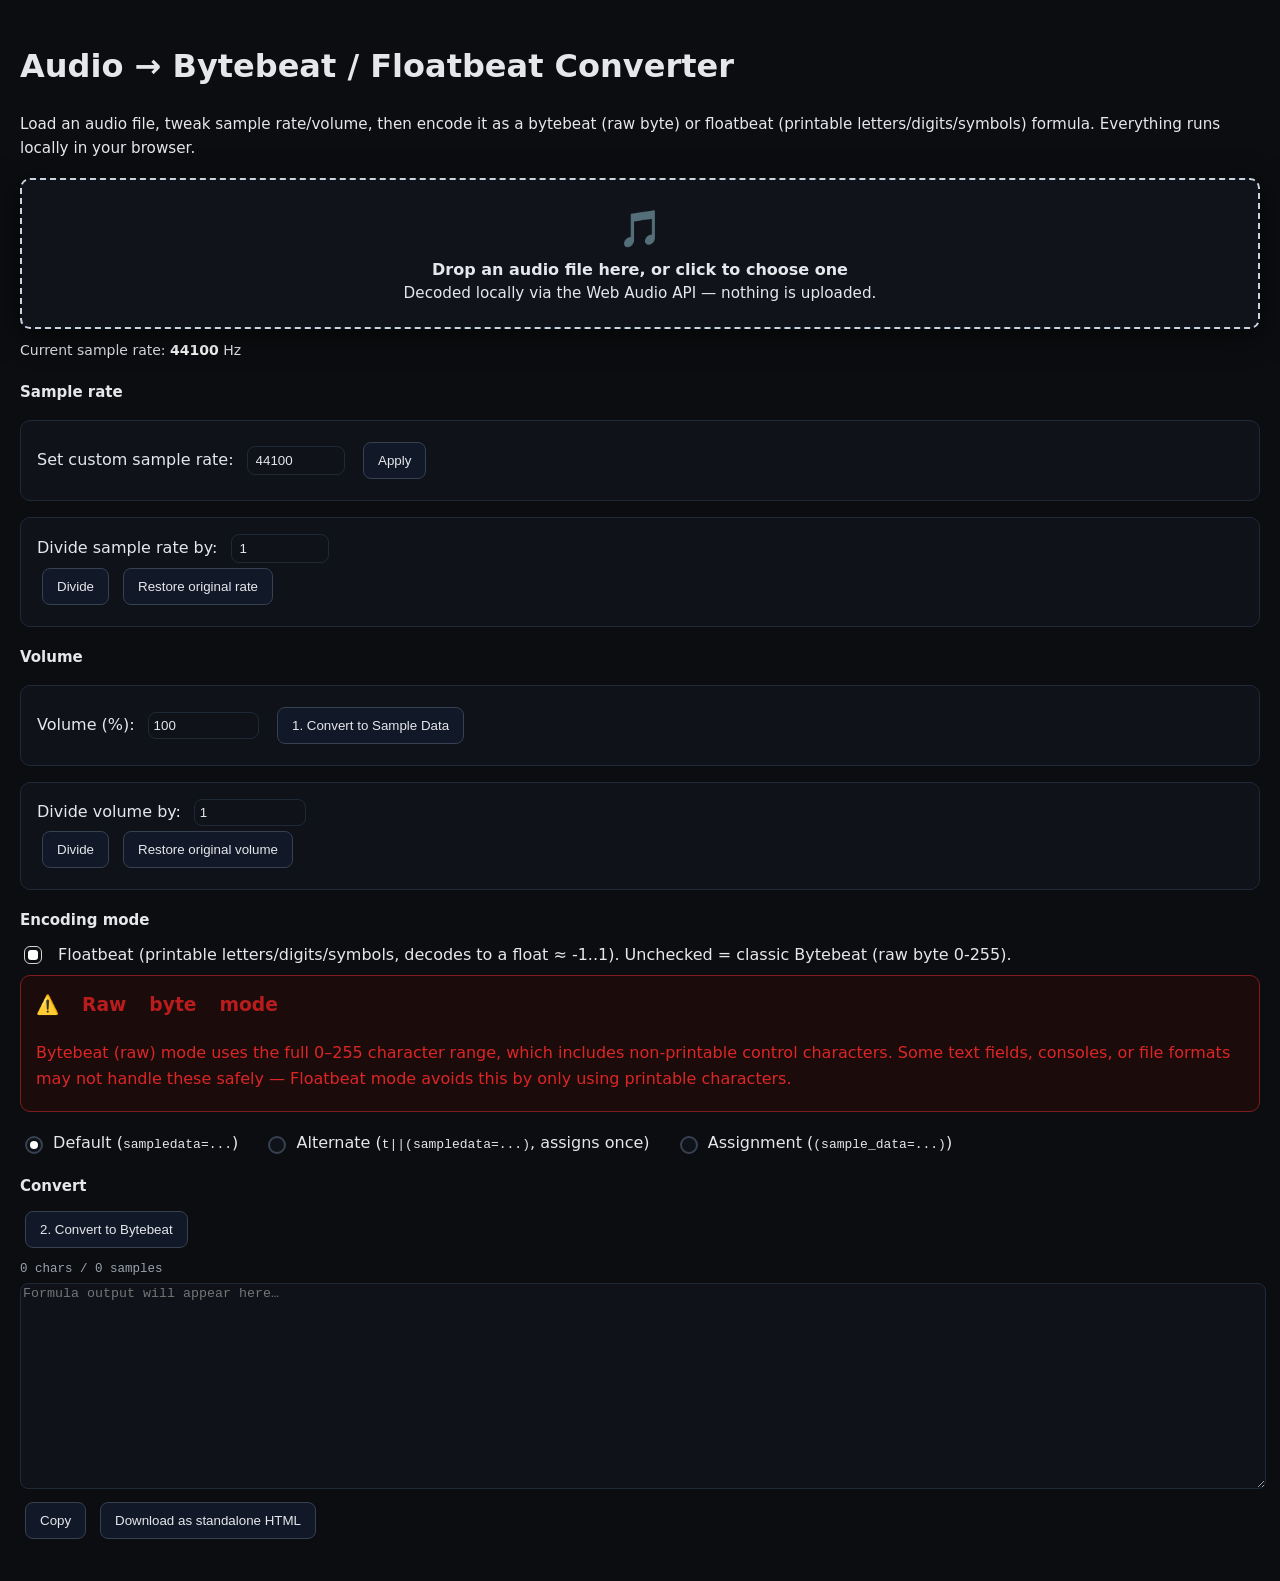
==== files/index.html @ 2b8a326b "Add files via upload" ====
<!DOCTYPE html>
<html lang="en">
<head>
<meta charset="UTF-8">
<meta name="viewport" content="width=device-width, initial-scale=1.0">
<title>Audio → Bytebeat / Floatbeat Converter</title>
<link rel="stylesheet" href="base.css">
<link rel="stylesheet" href="components.css">
<link rel="stylesheet" href="animations.css">
</head>
<body>

  <div id="toastContainer" aria-live="polite"></div>

  <h1>Audio → Bytebeat / Floatbeat Converter</h1>
  <p class="note">Load an audio file, tweak sample rate/volume, then encode it as a bytebeat (raw byte) or floatbeat (printable letters/digits/symbols) formula. Everything runs locally in your browser.</p>

  <!-- Drop zone -->
  <div class="drop-zone" id="dropZone">
    <div id="dropSpinner" class="upload-spinner" style="display:none;">
      <svg width="28" height="28" viewBox="0 0 28 28" fill="none">
        <circle cx="14" cy="14" r="11" stroke="currentColor" stroke-width="3" stroke-linecap="round" stroke-dasharray="52 17"/>
      </svg>
    </div>
    <div class="upload-icon">🎵</div>
    <div class="drop-title"><strong>Drop an audio file here, or click to choose one</strong></div>
    <div class="drop-sub note">Decoded locally via the Web Audio API — nothing is uploaded.</div>
    <input type="file" id="audioFile" accept="audio/*" style="display:none;">
  </div>

  <p class="rate-display">Current sample rate: <strong><span id="currentRate">44100</span></strong> Hz</p>

  <!-- Sample rate controls -->
  <section class="panel-block">
    <h2>Sample rate</h2>
    <div class="size-controls">
      <label>Set custom sample rate:
        <input type="number" id="customSampleRate" min="1" value="44100">
      </label>
      <button id="setCustomSampleRateBtn">Apply</button>
    </div>
    <div class="size-controls">
      <label>Divide sample rate by:
        <input type="number" id="sampleRateDivider" min="1" value="1">
      </label>
      <div class="btn-group">
        <button id="divideSampleRateBtn">Divide</button>
        <button id="undoDivideSampleRateBtn">Restore original rate</button>
      </div>
    </div>
  </section>

  <!-- Volume controls -->
  <section class="panel-block">
    <h2>Volume</h2>
    <div class="size-controls">
      <label>Volume (%):
        <input type="number" id="volume" min="0" value="100">
      </label>
      <button id="convertToSampleData">1. Convert to Sample Data</button>
    </div>
    <div class="size-controls">
      <label>Divide volume by:
        <input type="number" id="volumeDividerValue" min="1" value="1">
      </label>
      <div class="btn-group">
        <button id="divideVolumeBtn">Divide</button>
        <button id="undoDivideVolumeBtn">Restore original volume</button>
      </div>
    </div>
  </section>

  <!-- Mode + format -->
  <section class="panel-block">
    <h2>Encoding mode</h2>
    <div class="checkbox-wrapper">
      <label>
        <input type="checkbox" id="enableFloat" checked>
        Floatbeat (printable letters/digits/symbols, decodes to a float ≈ -1..1). Unchecked = classic Bytebeat (raw byte 0-255).
      </label>
    </div>
    <div class="danger-zone">
      <h3>⚠ Raw byte mode</h3>
      <p>Bytebeat (raw) mode uses the full 0–255 character range, which includes non-printable control characters. Some text fields, consoles, or file formats may not handle these safely — Floatbeat mode avoids this by only using printable characters.</p>
      <p class="danger-text" id="dangerText">You've disabled Floatbeat mode — the output string will contain non-printable control characters.</p>
    </div>

    <div class="format-select">
      <label><input type="radio" name="format" value="default" checked> Default (<code>sampledata=...</code>)</label>
      <label><input type="radio" name="format" value="alternate"> Alternate (<code>t||(sampledata=...)</code>, assigns once)</label>
      <label><input type="radio" name="format" value="assignment"> Assignment (<code>(sample_data=...)</code>)</label>
    </div>
  </section>

  <!-- Convert + output -->
  <section class="panel-block">
    <h2>Convert</h2>
    <button id="convertToBytebeat">2. Convert to Bytebeat</button>
    <span class="output-count" id="outputCount">0 chars / 0 samples</span>
    <textarea id="output" readonly placeholder="Formula output will appear here…"></textarea>
    <div class="btn-group">
      <button id="copyBytebeat">Copy</button>
      <button id="downloadBytebeat">Download as standalone HTML</button>
    </div>
  </section>

  <script type="module" src="main.js"></script>
</body>
</html>
---- files/base.css ----
:root { --glow-color: 255,255,255; }

html, body {
  margin: 0;
  padding: 0;
}

body {
  font-family: "Noto Sans", system-ui, -apple-system, Segoe UI, Roboto, "Helvetica Neue", Arial, "Space Mono", monospace;
  background: #0b0d10;
  color: #e5e7eb;
  line-height: 1.6;
  padding: 20px;
}

h1, h2, h3, p, label { color: #e5e7eb; }

button {
  background: #111827;
  color: #e5e7eb;
  border: 1px solid #374151;
  padding: 10px 14px;
  margin: 5px;
  cursor: pointer;
  border-radius: 8px;
  will-change: transform, background-color;
  transition: background 160ms cubic-bezier(.2,.9,.2,1), color 140ms, transform 100ms;
}
button:hover { background: #f3f4f6; color: #0b0d10; transform: translateY(-3px); }
button:active { transform: translateY(1px) scale(0.995); }

textarea {
  width: 100%;
  height: 200px;
  background: #0f1319;
  color: #e5e7eb;
  border: 1px solid #1f2937;
  border-radius: 8px;
  transition: box-shadow 150ms ease, border-color 150ms ease;
}

input[type="number"] {
  background: #0f1319;
  color: #e5e7eb;
  border: 1px solid #1f2937;
  padding: 6px 8px;
  width: 80px;
  border-radius: 8px;
}

button, input, textarea { outline: none; }
button:focus-visible, input:focus-visible, textarea:focus-visible {
  box-shadow: 0 0 0 3px rgba(255,255,255,0.08);
  border-color: #d1d5db;
}

.note { color: #e5e7eb; font-size: 0.95rem; }

#waveform {
  width: 100%;
  height: 200px;
  background: #ffffff;
  border: 1px solid #e5e7eb;
  border-radius: 8px;
}

#sampleRate, #volumeControl, #volumeDivider { color: #e5e7eb; margin: 10px 0; font-size: 14px; }

#sampleRateDivider, #customSampleRate {
  background: #0f1319;
  color: #e5e7eb;
  border: 1px solid #1f2937;
  padding: 6px 8px;
  width: 80px;
  border-radius: 8px;
}
---- files/components.css ----
.drop-zone {
  border: 2px dashed #cbd5e1;
  padding: 20px;
  text-align: center;
  margin: 10px 0;
  background: #0f1319;
  border-radius: 10px;
  transition: border-color 160ms ease, background 160ms ease, box-shadow 160ms ease, transform 160ms ease;
  animation: pulse-soft 3.2s ease-in-out infinite;
  background-image: linear-gradient(90deg, rgba(255,255,255,0.002) 0%, rgba(255,255,255,0.004) 50%, rgba(255,255,255,0.002) 100%);
  background-size: 200% 100%;
  background-position: 0% 0%;
  cursor: pointer;
  box-shadow: 0 6px 30px rgba(0,0,0,0.65), 0 0 0 rgba(37,99,235,0);
  position: relative;
}
.drop-zone:hover {
  transform: translateY(-6px);
  box-shadow: 0 20px 40px rgba(0,0,0,0.45);
  background-position: 50% 50%;
  border-color: #d1d5db;
}
.drop-zone.dragover {
  background: #0f172a;
  border-color: #c7c7c7;
  box-shadow: 0 20px 40px rgba(0,0,0,0.45);
  transform: translateY(-6px) scale(1.01);
  animation: none;
}
.drop-zone.uploading,
.drop-zone.dragover {
  box-shadow: 0 18px 60px rgba(0,0,0,0.6), 0 0 34px rgba(255,255,255,0.03) inset, 0 0 26px rgba(255,255,255,0.02);
  outline: 0;
}
.drop-zone.uploading { 
  background: linear-gradient(90deg, rgba(255,255,255,0.01), rgba(255,255,255,0.02)); 
  border-color: #d1d5db; 
  transform: translateY(-2px) scale(1.005); 
}
.drop-zone.uploading .drop-title { 
  color: #d1d5db; 
}
.drop-zone.uploading .drop-sub { 
  color: #f3f4f6; 
}
.drop-zone.uploading::after {
  content: "";
  position: absolute;
  inset: 0;
  border-radius: 10px;
  pointer-events: none;
  box-shadow: 0 0 30px rgba(255,255,255,0.02), 0 0 50px rgba(255,255,255,0.01);
  animation: glow-pulse 1.6s ease-in-out infinite;
  mix-blend-mode: screen;
}
.drop-zone.upload-complete { 
  animation: flash-complete 700ms ease both; 
}

.upload-icon {
  display: inline-block;
  font-size: 36px;
  transition: transform 280ms cubic-bezier(.2,.9,.2,1), text-shadow 280ms, filter 280ms;
  will-change: transform, text-shadow;
  text-shadow: 0 0 0 rgba(255,255,255,0);
}
.drop-zone:hover .upload-icon,
.drop-zone.dragover .upload-icon,
.drop-zone.uploading .upload-icon {
  transform: translateY(-6px) scale(1.06);
  text-shadow: 0 6px 22px rgba(255,255,255,0.04);
  filter: drop-shadow(0 10px 24px rgba(0,0,0,0.6));
}

.mode-select, .size-controls {
  margin: 1rem 0;
  padding: 1rem;
  background: #0f1319;
  color: #e5e7eb;
  border: 1px solid #1f2937;
  border-radius: 10px;
}
.mode-select label { 
  margin-right: 20px; 
  cursor: pointer; 
}
.size-controls input[type="number"] { 
  width: 100px; 
  padding: 0.3rem; 
  margin: 0 0.5rem; 
}

.mode-select input[type="radio"], .format-select input[type="radio"] {
  appearance: none; 
  width: 18px; 
  height: 18px; 
  border: 2px solid #374151;
  border-radius: 50%; 
  display: inline-grid; 
  place-content: center; 
  background: #0f1319;
  vertical-align: middle; 
  margin-right: 8px;
}
.mode-select input[type="radio"]::before, .format-select input[type="radio"]::before {
  content: ""; 
  width: 8px; 
  height: 8px; 
  border-radius: 50%; 
  background: #ffffff;
  transform: scale(0); 
  transition: transform 120ms;
}
.mode-select input[type="radio"]:checked::before,
.format-select input[type="radio"]:checked::before { 
  transform: scale(1); 
}
.mode-select label, .format-select label, .checkbox-wrapper label { 
  cursor: pointer; 
}

.checkbox-wrapper { 
  margin: 10px 0; 
  color: #e5e7eb; 
}
.checkbox-wrapper label { 
  display: inline-flex; 
  align-items: center; 
  gap: 8px; 
  cursor: pointer; 
}
.checkbox-wrapper input[type="checkbox"] {
  appearance: none; 
  width: 18px; 
  height: 18px; 
  margin-right: 8px; 
  border: 1.5px solid #374151;
  border-radius: 6px; 
  background: #0f1319; 
  display: inline-grid; 
  place-content: center; 
  vertical-align: middle;
  transition: border-color 120ms ease, background 120ms ease, transform 80ms ease, box-shadow 120ms ease;
}
.checkbox-wrapper input[type="checkbox"]::before {
  content: ""; 
  width: 10px; 
  height: 10px; 
  transform: scale(0); 
  border-radius: 3px; 
  background: #ffffff;
  transition: transform 120ms ease, opacity 120ms ease; 
  opacity: 0;
}
.checkbox-wrapper input[type="checkbox"]:checked {
  border-color: #d1d5db;
  background: linear-gradient(180deg, #0b0b0b, #0b0b0b);
  box-shadow: 0 4px 10px rgba(255,255,255,0.04) inset;
}
.checkbox-wrapper input[type="checkbox"]:checked::before { 
  transform: scale(1); 
  opacity: 1; 
}
.checkbox-wrapper input[type="checkbox"]:active { 
  transform: scale(0.94); 
}
.checkbox-wrapper input[type="checkbox"]:focus-visible {
  box-shadow: 0 0 0 3px rgba(255,255,255,0.08);
  border-color: #d1d5db;
}

.format-select { 
  margin-top: 1rem; 
  color: #e5e7eb; 
}
.format-select label { 
  display: inline-block; 
  margin-right: 20px; 
  cursor: pointer; 
}
.format-select input[type="radio"] { 
  margin-right: 5px; 
}

.danger-zone {
  border: 1px solid #7f1d1d;
  background: #1b0b0b;
  padding: 15px;
  margin: 10px 0;
  border-radius: 10px;
  animation: float-up 900ms ease both;
}
.danger-zone h3 { 
  color: #b91c1c; 
  margin-top: 0; 
}
.danger-zone p { 
  color: #dc2626; 
  margin-bottom: 5px; 
}
.danger-text { 
  color: #b00020; 
  display: none; 
  margin-top: 5px; 
  font-weight: 700; 
}
.danger-zone h3, .danger-text {
  font-family: "Noto Sans", "Apple Color Emoji", "Segoe UI Emoji", "Noto Color Emoji", system-ui, -apple-system, "Segoe UI", Roboto, "Helvetica Neue", Arial, "Space Mono", monospace;
}

#toastContainer {
  position: fixed; 
  top: 16px; 
  right: 16px; 
  z-index: 10000;
  display: flex; 
  flex-direction: column; 
  gap: 10px;
}
.toast {
  background: #0b0b0b; 
  color: #e5e7eb; 
  border: 1px solid #343434;
  padding: 10px 14px; 
  border-radius: 10px; 
  box-shadow: 0 10px 30px rgba(0,0,0,0.3);
  transform: translateY(-8px); 
  opacity: 0; 
  transition: opacity 180ms ease, transform 180ms ease;
  transform-origin: top right; 
  animation: toast-slide 220ms cubic-bezier(.2,.9,.2,1) both;
  box-shadow: 0 10px 30px rgba(0,0,0,0.45), 0 0 24px rgba(255,255,255,0.02) inset;
}
.toast.show { 
  transform: translateY(0); 
  opacity: 1; 
}
.toast.success { 
  border-color: #16a34a; 
}
.toast.error { 
  border-color: #ef4444; 
}

.note { 
  animation: float-up 900ms ease both; 
}

.output-count {
  display: block;
  font-size: 12.5px;
  color: #9ca3af;
  margin: 6px 0 4px;
  font-family: "Space Mono", monospace;
}

.btn-group {
  display: flex;
  flex-wrap: wrap;
  gap: 4px;
  align-items: center;
}

.rate-display {
  color: #e5e7eb;
  font-size: 14px;
  margin: 8px 0;
}
.rate-display strong {
  color: #ffffff;
}

section.panel-block {
  margin: 18px 0;
}
section.panel-block > h2 {
  font-size: 15px;
  margin: 0 0 8px;
  color: #e5e7eb;
}
---- files/animations.css ----
@keyframes glow-pulse {
  0% { box-shadow: 0 0 6px rgba(var(--glow-color),0.02), 0 0 0 rgba(var(--glow-color),0); transform: scale(1); }
  40% { box-shadow: 0 0 22px rgba(var(--glow-color),0.06), 0 0 48px rgba(var(--glow-color),0.03); transform: scale(1.01); }
  100% { box-shadow: 0 0 6px rgba(var(--glow-color),0.02), 0 0 0 rgba(var(--glow-color),0); transform: scale(1); }
}

@keyframes pulse-soft {
  0% { box-shadow: 0 0 0 0 rgba(255,255,255,0); }
  70% { box-shadow: 0 8px 30px -12px rgba(255,255,255,0.04); }
  100% { box-shadow: 0 0 0 0 rgba(255,255,255,0); }
}

@keyframes float-up {
  0% { transform: translateY(0); opacity: 0; }
  50% { transform: translateY(-6px); opacity: 1; }
  100% { transform: translateY(-2px); opacity: 1; }
}

@keyframes toast-slide {
  0% { transform: translateY(-12px) scale(.98); opacity: 0; filter: blur(2px); }
  100% { transform: translateY(0) scale(1); opacity: 1; filter: none; }
}

@keyframes shimmer {
  0% { background-position: -200% 0; }
  100% { background-position: 200% 0; }
}

.page-shimmer {
  background-image: linear-gradient(120deg, rgba(255,255,255,0) 0%, rgba(255,255,255,0.03) 50%, rgba(255,255,255,0) 100%);
  background-size: 200% 100%;
  animation: shimmer 1.2s linear both;
}

.upload-spinner { display: inline-grid; place-items: center; color: #e5e7eb; }
.upload-spinner svg { transform-origin: center; animation: spin 700ms linear infinite; filter: drop-shadow(0 8px 22px rgba(255,255,255,0.03)); }
@keyframes spin { 0% { transform: rotate(0deg) } 100% { transform: rotate(360deg) } }

@keyframes flash-complete {
  0% { box-shadow: 0 0 0 0 rgba(255,255,255,0); }
  50% { box-shadow: 0 10px 30px rgba(255,255,255,0.03); transform: translateY(-4px); }
  100% { box-shadow: 0 0 0 0 rgba(255,255,255,0); transform: translateY(0); }
}
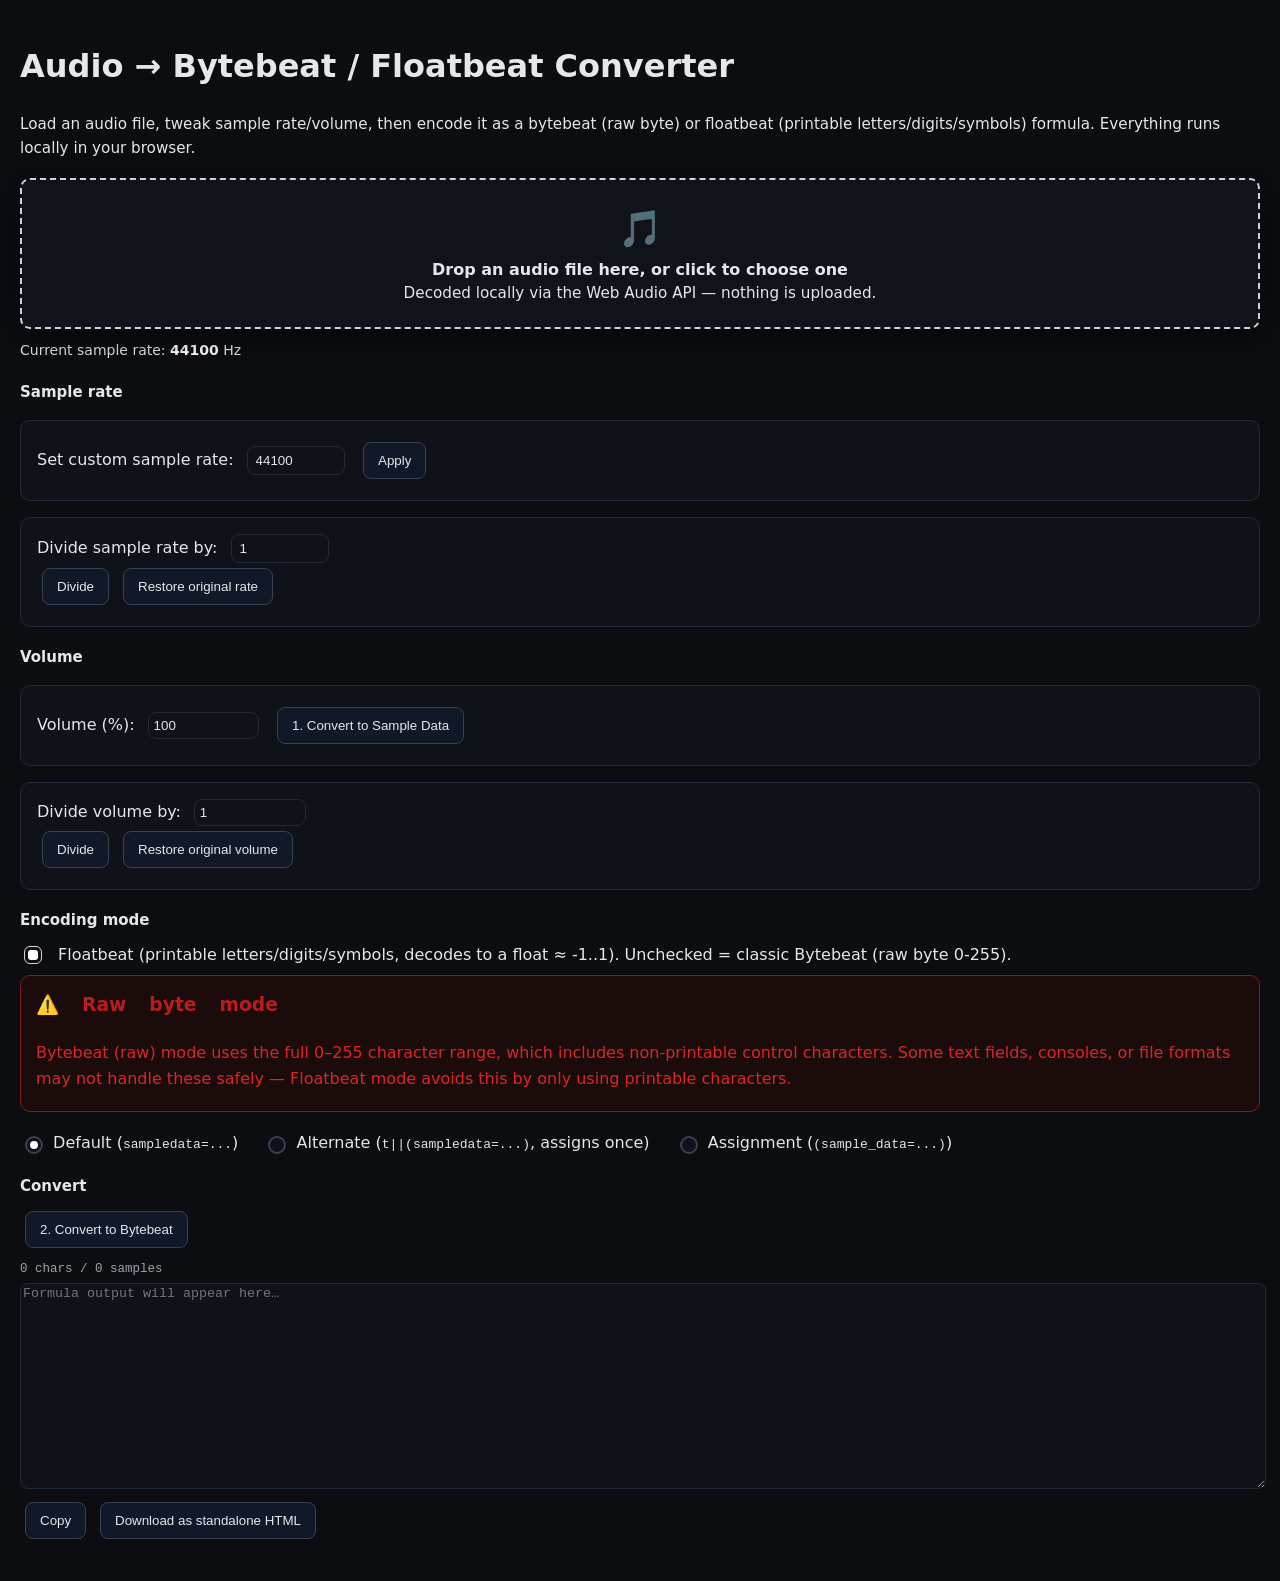
==== commit 8df389ce: "Update index.html" ====
--- a/files/index.html
+++ b/files/index.html
@@ -25,7 +25,7 @@
     <div class="upload-icon">🎵</div>
     <div class="drop-title"><strong>Drop an audio file here, or click to choose one</strong></div>
     <div class="drop-sub note">Decoded locally via the Web Audio API — nothing is uploaded.</div>
-    <input type="file" id="audioFile" accept="audio/*" style="display:none;">
+    <input type="file" id="audioFile" style="display:none;">
   </div>
 
   <p class="rate-display">Current sample rate: <strong><span id="currentRate">44100</span></strong> Hz</p>
